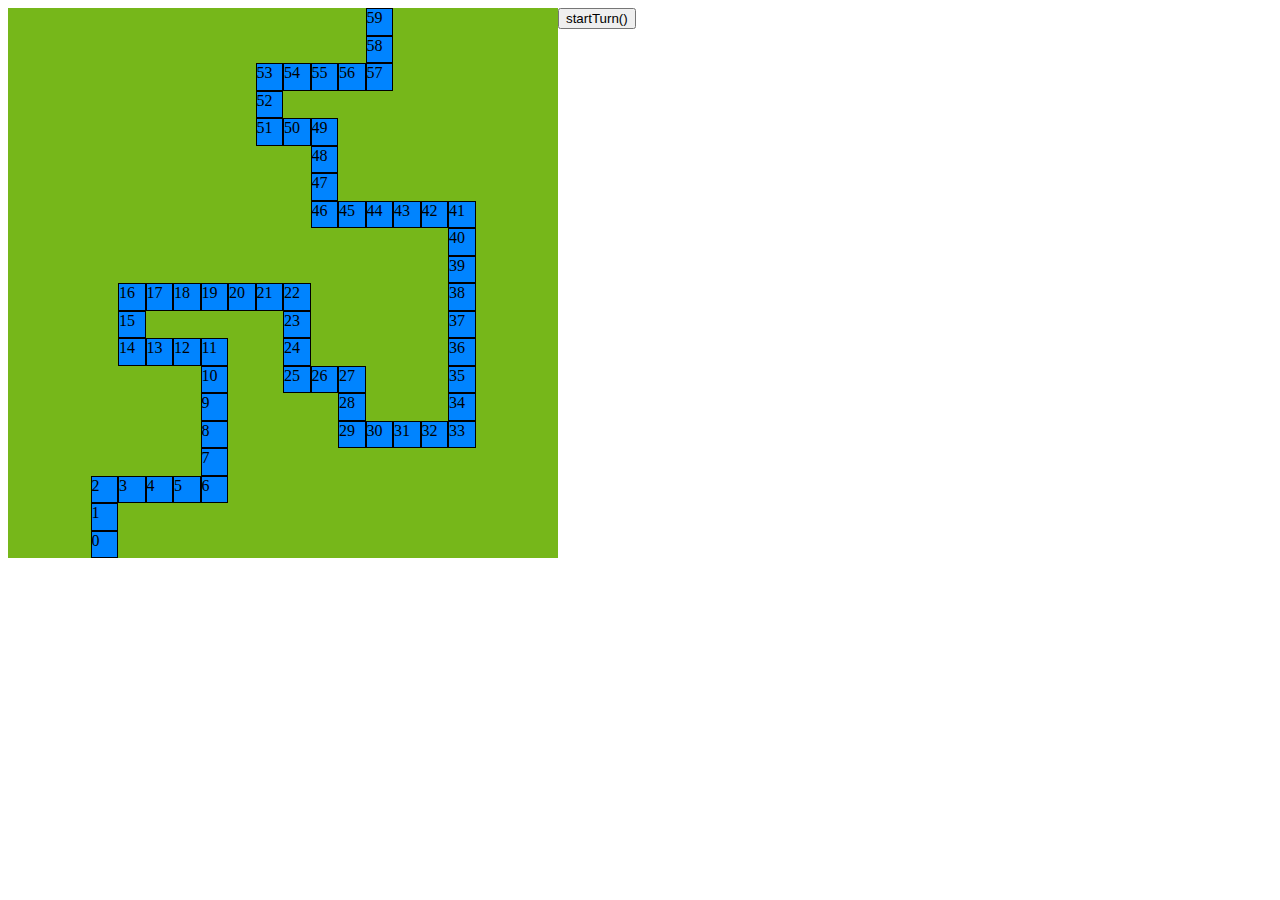
==== game.html @ 1e916843 "Added start turn button for testing" ====
<!DOCTYPE html>
<html lang="en">
<head>
  <meta charset="UTF-8">
  <meta http-equiv="X-UA-Compatible" content="IE=edge">
  <meta name="viewport" content="width=device-width, initial-scale=1.0">
  <title>AdventureLand! Title Page</title>
  <link rel="stylesheet" href="./game.css"/>
</head>
<body>
  <div class = "game">
    <section class = "board">
      <div class = "square" id = "sq0">0</div>
      <div class = "square" id = "sq1">1</div>
      <div class = "square" id = "sq2">2</div>
      <div class = "square" id = "sq3">3</div>
      <div class = "square" id = "sq4">4</div>
      <div class = "square" id = "sq5">5</div>
      <div class = "square" id = "sq6">6</div>
      <div class = "square" id = "sq7">7</div>
      <div class = "square" id = "sq8">8</div>
      <div class = "square" id = "sq9">9</div>
      <div class = "square" id = "sq10">10</div>
      <div class = "square" id = "sq11">11</div>
      <div class = "square" id = "sq12">12</div>
      <div class = "square" id = "sq13">13</div>
      <div class = "square" id = "sq14">14</div>
      <div class = "square" id = "sq15">15</div>
      <div class = "square" id = "sq16">16</div>
      <div class = "square" id = "sq17">17</div>
      <div class = "square" id = "sq18">18</div>
      <div class = "square" id = "sq19">19</div>
      <div class = "square" id = "sq20">20</div>
      <div class = "square" id = "sq21">21</div>
      <div class = "square" id = "sq22">22</div>
      <div class = "square" id = "sq23">23</div>
      <div class = "square" id = "sq24">24</div>
      <div class = "square" id = "sq25">25</div>
      <div class = "square" id = "sq26">26</div>
      <div class = "square" id = "sq27">27</div>
      <div class = "square" id = "sq28">28</div>
      <div class = "square" id = "sq29">29</div>
      <div class = "square" id = "sq30">30</div>
      <div class = "square" id = "sq31">31</div>
      <div class = "square" id = "sq32">32</div>
      <div class = "square" id = "sq33">33</div>
      <div class = "square" id = "sq34">34</div>
      <div class = "square" id = "sq35">35</div>
      <div class = "square" id = "sq36">36</div>
      <div class = "square" id = "sq37">37</div>
      <div class = "square" id = "sq38">38</div>
      <div class = "square" id = "sq39">39</div>
      <div class = "square" id = "sq40">40</div>
      <div class = "square" id = "sq41">41</div>
      <div class = "square" id = "sq42">42</div>
      <div class = "square" id = "sq43">43</div>
      <div class = "square" id = "sq44">44</div>
      <div class = "square" id = "sq45">45</div>
      <div class = "square" id = "sq46">46</div>
      <div class = "square" id = "sq47">47</div>
      <div class = "square" id = "sq48">48</div>
      <div class = "square" id = "sq49">49</div>
      <div class = "square" id = "sq50">50</div>
      <div class = "square" id = "sq51">51</div>
      <div class = "square" id = "sq52">52</div>
      <div class = "square" id = "sq53">53</div>
      <div class = "square" id = "sq54">54</div>
      <div class = "square" id = "sq55">55</div>
      <div class = "square" id = "sq56">56</div>
      <div class = "square" id = "sq57">57</div>
      <div class = "square" id = "sq58">58</div>
      <div class = "square" id = "sq59">59</div>
    </section>
    <section class = "events">
      <button>startTurn()</button>
    </section>
  </div>
  <script type="text/javascript" src="./game.js"></script>
</body>
</html>
---- game.css ----
.game {
  display: flex;
}

.board {
  display: grid;
  height: 550px;
  width: 550px;
  grid-template-rows: 5% 5% 5% 5% 5% 5% 5% 5% 5% 5% 5% 5% 5% 5% 5% 5% 5% 5% 5% 5%;
  grid-template-columns: 5% 5% 5% 5% 5% 5% 5% 5% 5% 5% 5% 5% 5% 5% 5% 5% 5% 5% 5% 5%;
  background-color: rgb(118, 183, 26);
}

.square {
  background-color: rgb(0, 132, 255);
  border: 1px solid black;
}

#sq0 {
  grid-column-start: 4;
  grid-row-start: 20;
}

#sq1{
  grid-column-start: 4;
  grid-row-start: 19;
}

#sq2{
  grid-column-start: 4;
  grid-row-start: 18;
}

#sq3{
  grid-column-start: 5;
  grid-row-start: 18;
}

#sq4{
  grid-column-start: 6;
  grid-row-start: 18;
}

#sq5{
  grid-column-start: 7;
  grid-row-start: 18;
}

#sq6{
  grid-column-start: 8;
  grid-row-start: 18;
}

#sq7{
  grid-column-start: 8;
  grid-row-start: 17;
}

#sq8{
  grid-column-start: 8;
  grid-row-start: 16;
}

#sq9{
  grid-column-start: 8;
  grid-row-start: 15;
}

#sq10{
  grid-column-start: 8;
  grid-row-start: 14;
}

#sq11{
  grid-column-start: 8;
  grid-row-start: 13;
}

#sq12{
  grid-column-start: 7;
  grid-row-start: 13;
}

#sq13{
  grid-column-start: 6;
  grid-row-start: 13;
}

#sq14{
  grid-column-start: 5;
  grid-row-start: 13;
}

#sq15{
  grid-column-start: 5;
  grid-row-start: 12;
}

#sq16{
  grid-column-start: 5;
  grid-row-start: 11;
}

#sq17{
  grid-column-start: 6;
  grid-row-start: 11;
}

#sq18{
  grid-column-start: 7;
  grid-row-start: 11;
}

#sq19 {
  grid-column-start: 8;
  grid-row-start: 11;
}

#sq20{
  grid-column-start: 9;
  grid-row-start: 11;
}

#sq21{
  grid-column-start: 10;
  grid-row-start: 11;
}

#sq22{
  grid-column-start: 11;
  grid-row-start: 11;
}

#sq23{
  grid-column-start: 11;
  grid-row-start: 12;
}

#sq24{
  grid-column-start: 11;
  grid-row-start: 13;
}

#sq25{
  grid-column-start: 11;
  grid-row-start: 14;
}

#sq26{
  grid-column-start: 12;
  grid-row-start: 14;
}

#sq27{
  grid-column-start: 13;
  grid-row-start: 14;
}

#sq28{
  grid-column-start: 13;
  grid-row-start: 15;
}

#sq29{
  grid-column-start: 13;
  grid-row-start: 16;
}

#sq30{
  grid-column-start: 14;
  grid-row-start: 16;
}

#sq31{
  grid-column-start: 15;
  grid-row-start: 16;
}

#sq32{
  grid-column-start: 16;
  grid-row-start: 16;
}

#sq33{
  grid-column-start: 17;
  grid-row-start: 16;
}

#sq34{
  grid-column-start: 17;
  grid-row-start: 15;
}

#sq35{
  grid-column-start: 17;
  grid-row-start: 14;
}

#sq36{
  grid-column-start: 17;
  grid-row-start: 13;
}

#sq37{
  grid-column-start: 17;
  grid-row-start: 12;
}

#sq38{
  grid-column-start: 17;
  grid-row-start: 11;
}

#sq39{
  grid-column-start: 17;
  grid-row-start: 10;
}

#sq40{
  grid-column-start: 17;
  grid-row-start: 9;
}

#sq41{
  grid-column-start: 17;
  grid-row-start: 8;
}

#sq42{
  grid-column-start: 16;
  grid-row-start: 8;
}

#sq43{
  grid-column-start: 15;
  grid-row-start: 8;
}

#sq44{
  grid-column-start: 14;
  grid-row-start: 8;
}

#sq45{
  grid-column-start: 13;
  grid-row-start: 8;
}

#sq46{
  grid-column-start: 12;
  grid-row-start: 8;
}

#sq47{
  grid-column-start: 12;
  grid-row-start: 7;
}

#sq48{
  grid-column-start: 12;
  grid-row-start: 6;
}

#sq49{
  grid-column-start: 12;
  grid-row-start: 5;
}

#sq50{
  grid-column-start: 11;
  grid-row-start: 5;
}

#sq51{
  grid-column-start: 10;
  grid-row-start: 5;
}

#sq52{
  grid-column-start: 10;
  grid-row-start: 4;
}

#sq53{
  grid-column-start: 10;
  grid-row-start: 3;
}

#sq54{
  grid-column-start: 11;
  grid-row-start: 3;
}

#sq55{
  grid-column-start: 12;
  grid-row-start: 3;
}

#sq56{
  grid-column-start: 13;
  grid-row-start: 3;
}

#sq57{
  grid-column-start: 14;
  grid-row-start: 3;
}

#sq58{
  grid-column-start: 14;
  grid-row-start: 2;
}

#sq59{
  grid-column-start: 14;
  grid-row-start: 1;
}
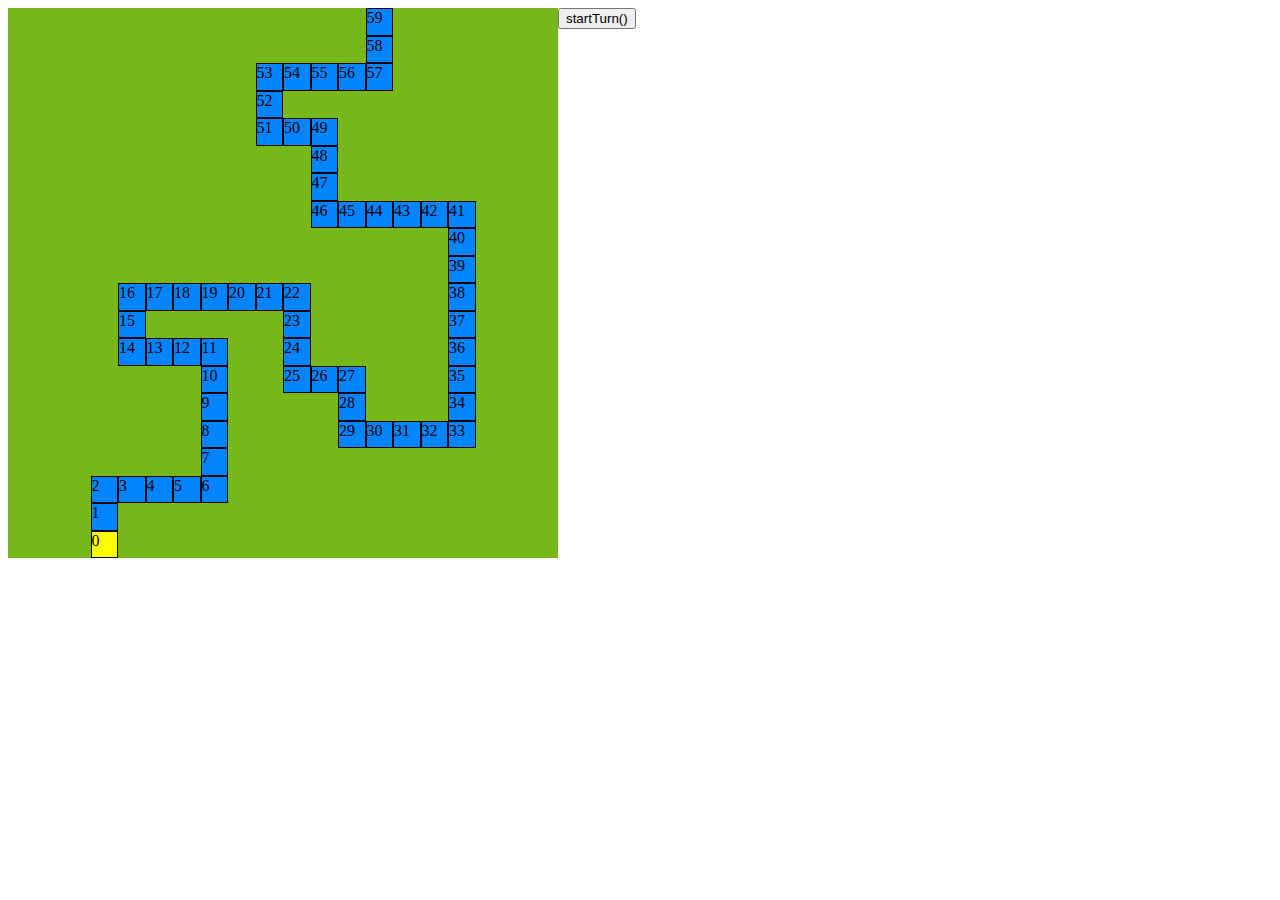
==== commit cb92a9e8: "Added CSS classes for player1 and player2 div spaces" ====
--- a/game.html
+++ b/game.html
@@ -10,7 +10,7 @@
 <body>
   <div class = "game">
     <section class = "board">
-      <div class = "square" id = "sq0">0</div>
+      <div class = "square player1 player2" id = "sq0">0</div>
       <div class = "square" id = "sq1">1</div>
       <div class = "square" id = "sq2">2</div>
       <div class = "square" id = "sq3">3</div>
--- a/game.css
+++ b/game.css
@@ -16,6 +16,14 @@
   border: 1px solid black;
 }
 
+.player1 {
+  background-color: red;
+}
+
+.player2 {
+  background-color: yellow;
+}
+
 #sq0 {
   grid-column-start: 4;
   grid-row-start: 20;
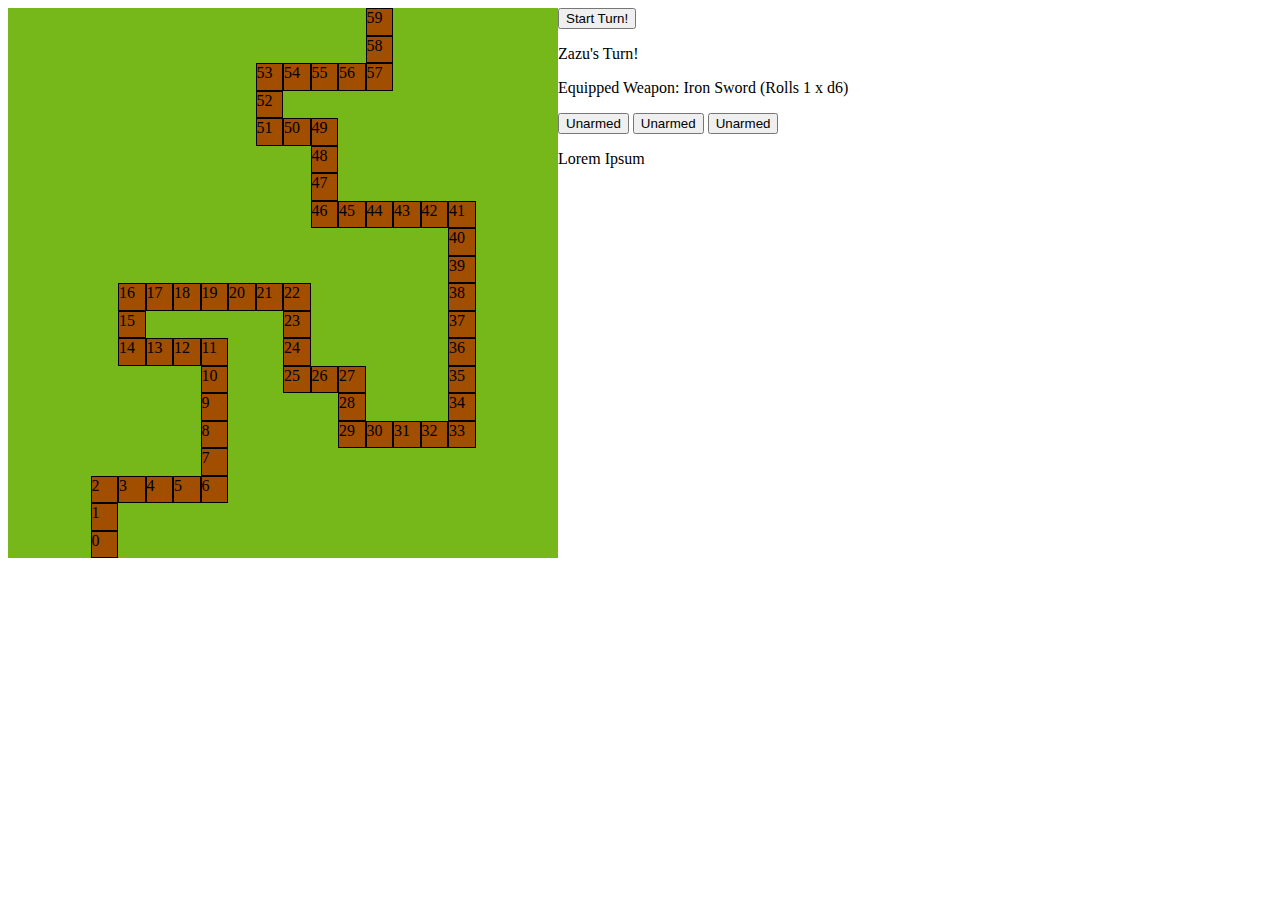
==== commit f6d07744: "Now displays dice roll values for equipped weapon." ====
--- a/game.html
+++ b/game.html
@@ -4,7 +4,7 @@
   <meta charset="UTF-8">
   <meta http-equiv="X-UA-Compatible" content="IE=edge">
   <meta name="viewport" content="width=device-width, initial-scale=1.0">
-  <title>AdventureLand! Title Page</title>
+  <title>AdventureLand!</title>
   <link rel="stylesheet" href="./game.css"/>
 </head>
 <body>
@@ -72,9 +72,20 @@
       <div class = "square" id = "sq59">59</div>
     </section>
     <section class = "events">
-      <button>startTurn()</button>
+      <button id = "startButton">Start Turn!</button>
+      <p id = "turnInd">player.name</p>
+      <div class = "weaponSelect">
+        <p class = "weapons" id = "weapon0">weapon 0</p>
+        <button class = "weapons" id = "weapon1">weapon 1</button>
+        <button class = "weapons" id = "weapon2">weapon 2</button>
+        <button class = "weapons" id = "weapon3">weapon 3</button>
+      </div>
+      <div class = "textBox">
+        <p id = "gameText">Lorem Ipsum</p>
+      </div>
     </section>
   </div>
   <script type="text/javascript" src="./game.js"></script>
+  <script type="text/javascript" src="./board_array.js"></script>
 </body>
 </html>--- a/game.css
+++ b/game.css
@@ -12,16 +12,29 @@
 }
 
 .square {
-  background-color: rgb(0, 132, 255);
+  background-color: rgb(162, 78, 0);
   border: 1px solid black;
 }
 
 .player1 {
-  background-color: red;
+  background-image: url(https://imgur.com/5jsDmrk.png);
+  background-position: center;
+  background-size: contain;
+  background-repeat: no-repeat;
 }
 
 .player2 {
-  background-color: yellow;
+  background-image: url(https://imgur.com/0ibGwVo.png);
+  background-position: center;
+  background-size: contain;
+  background-repeat: no-repeat;
+}
+
+.player1.player2 {
+  background-image: url(https://imgur.com/z7IzaB1.png);
+  background-position: center;
+  background-size: contain;
+  background-repeat: no-repeat;
 }
 
 #sq0 {
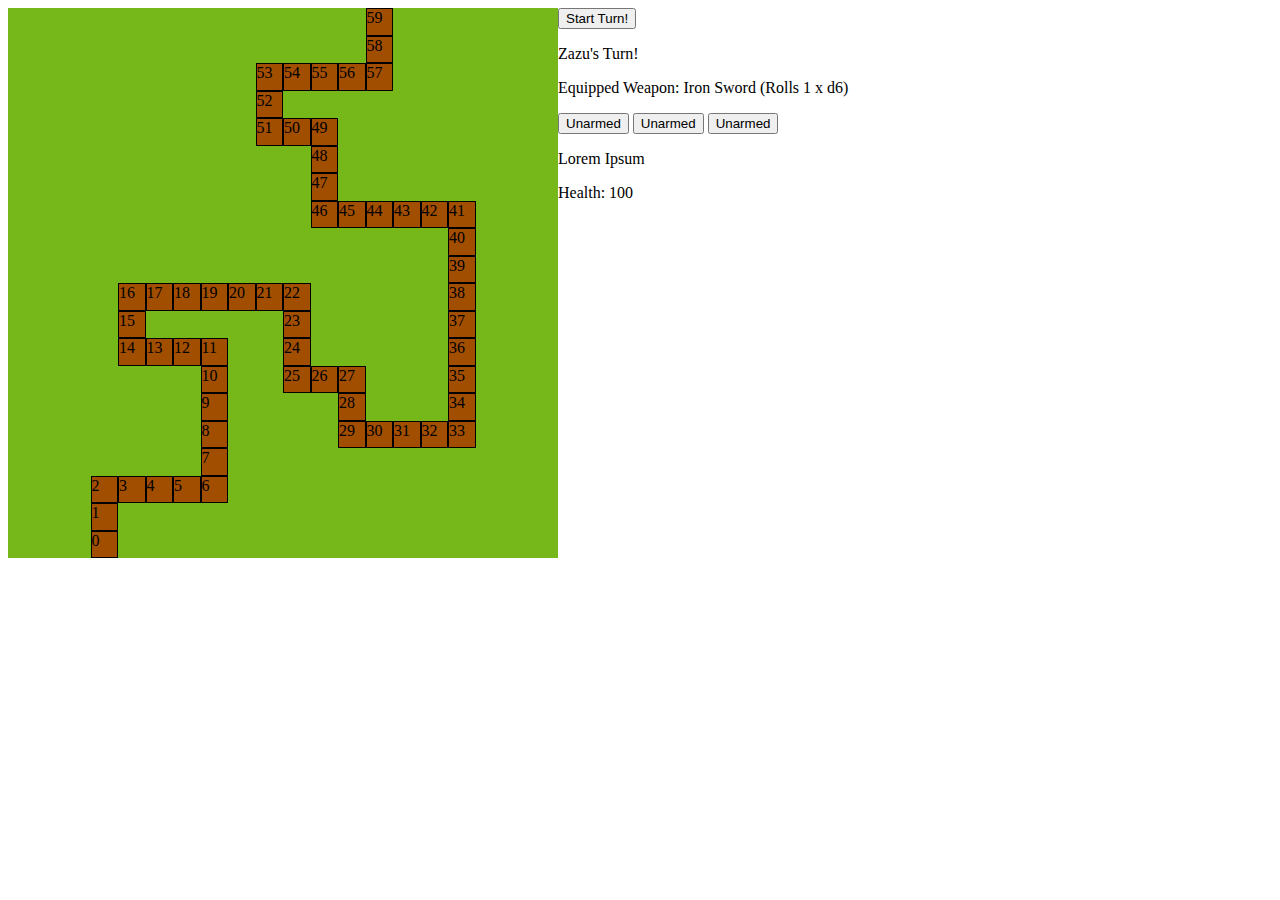
==== commit 83549815: "Began fleshing out randomFight function." ====
--- a/game.html
+++ b/game.html
@@ -83,6 +83,7 @@
       <div class = "textBox">
         <p id = "gameText">Lorem Ipsum</p>
       </div>
+      <p id = "health">health</p>
     </section>
   </div>
   <script type="text/javascript" src="./game.js"></script>
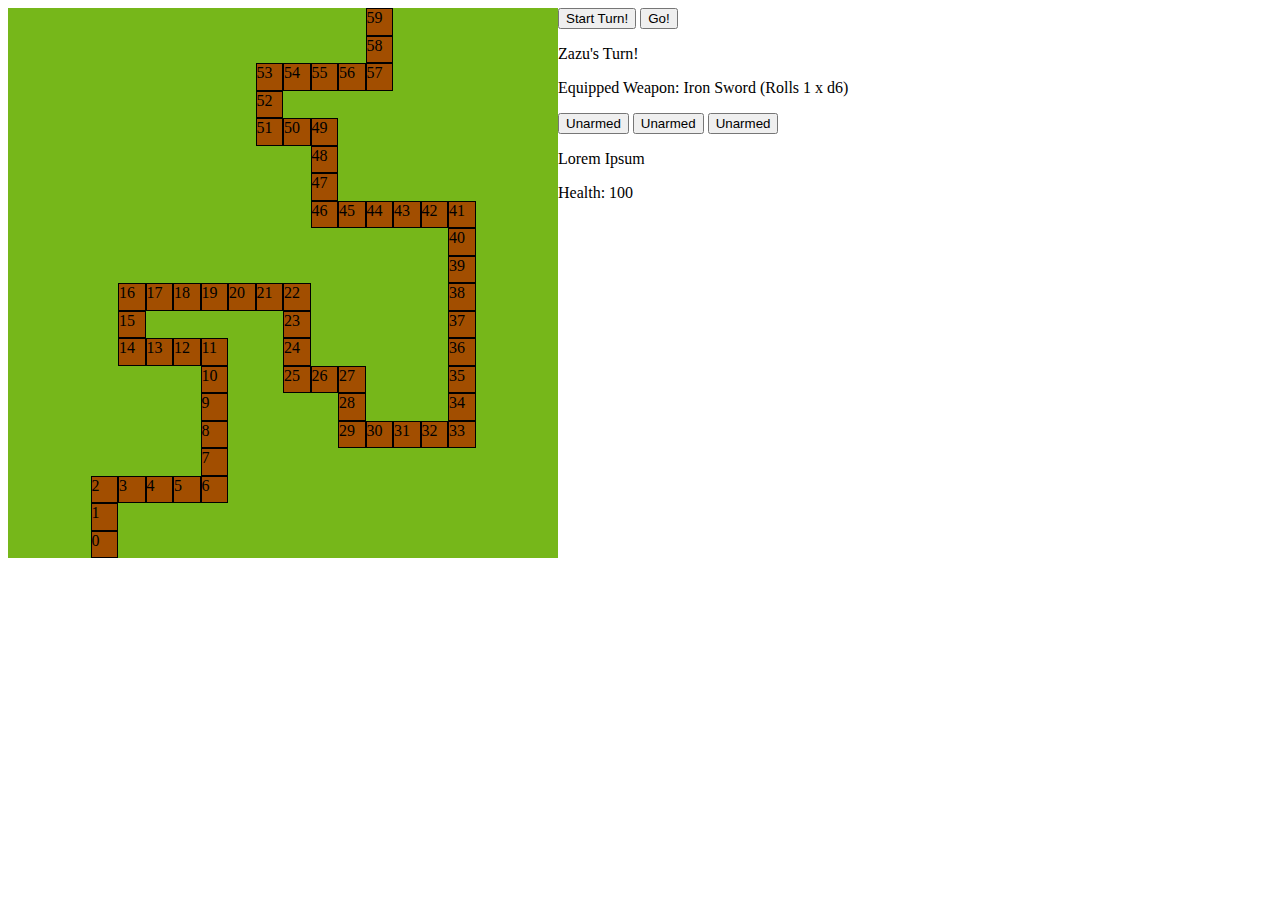
==== commit 7ca3b562: "Currently bugfixing the fight mechanic..." ====
--- a/game.html
+++ b/game.html
@@ -73,6 +73,7 @@
     </section>
     <section class = "events">
       <button id = "startButton">Start Turn!</button>
+      <button id = "goButton">Go!</button>
       <p id = "turnInd">player.name</p>
       <div class = "weaponSelect">
         <p class = "weapons" id = "weapon0">weapon 0</p>
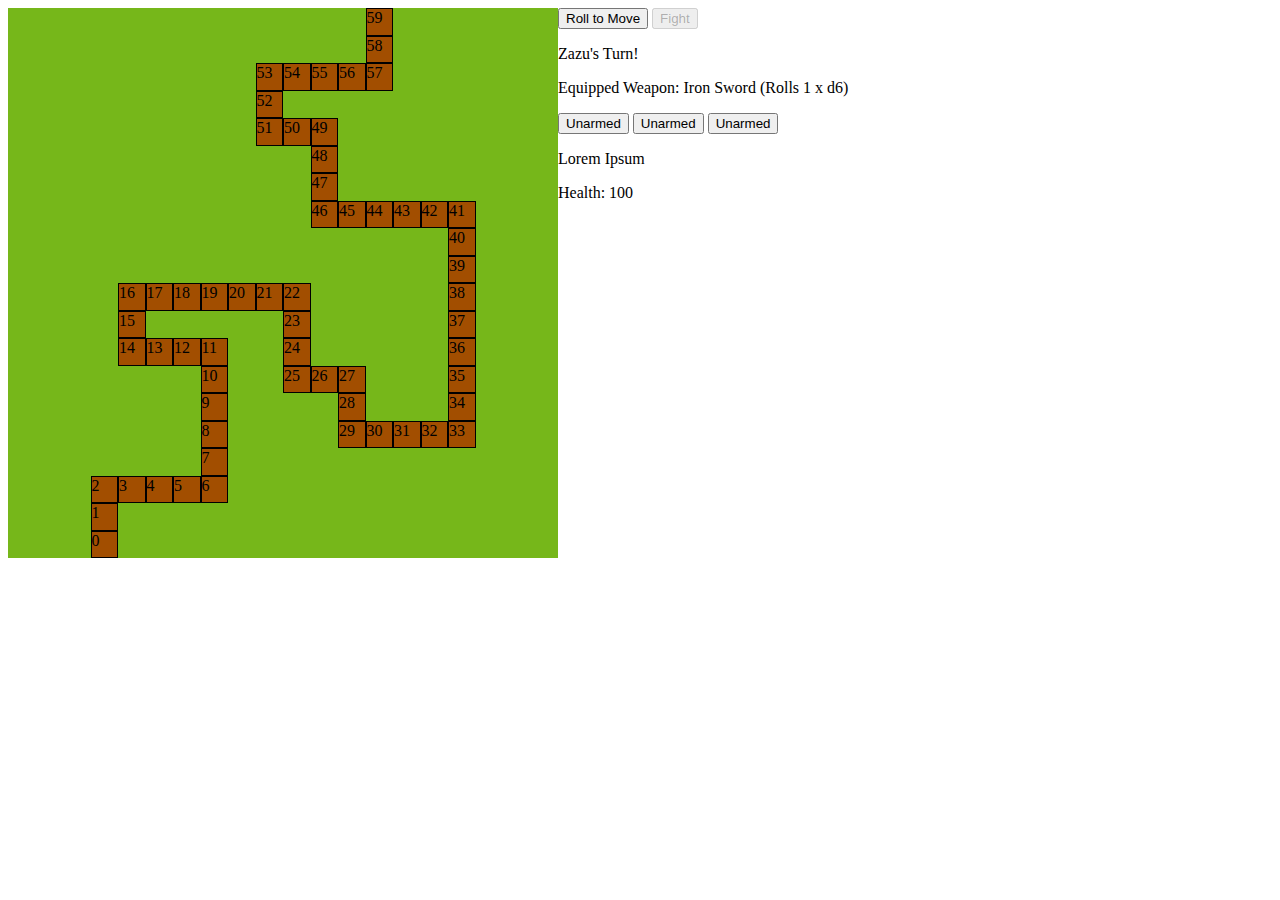
==== commit d805b8e0: "disabled buttons that aren't being used" ====
--- a/game.html
+++ b/game.html
@@ -72,8 +72,8 @@
       <div class = "square" id = "sq59">59</div>
     </section>
     <section class = "events">
-      <button id = "startButton">Start Turn!</button>
-      <button id = "goButton">Go!</button>
+      <button id = "startButton">Roll to Move</button>
+      <button id = "fightButton">Fight</button>
       <p id = "turnInd">player.name</p>
       <div class = "weaponSelect">
         <p class = "weapons" id = "weapon0">weapon 0</p>
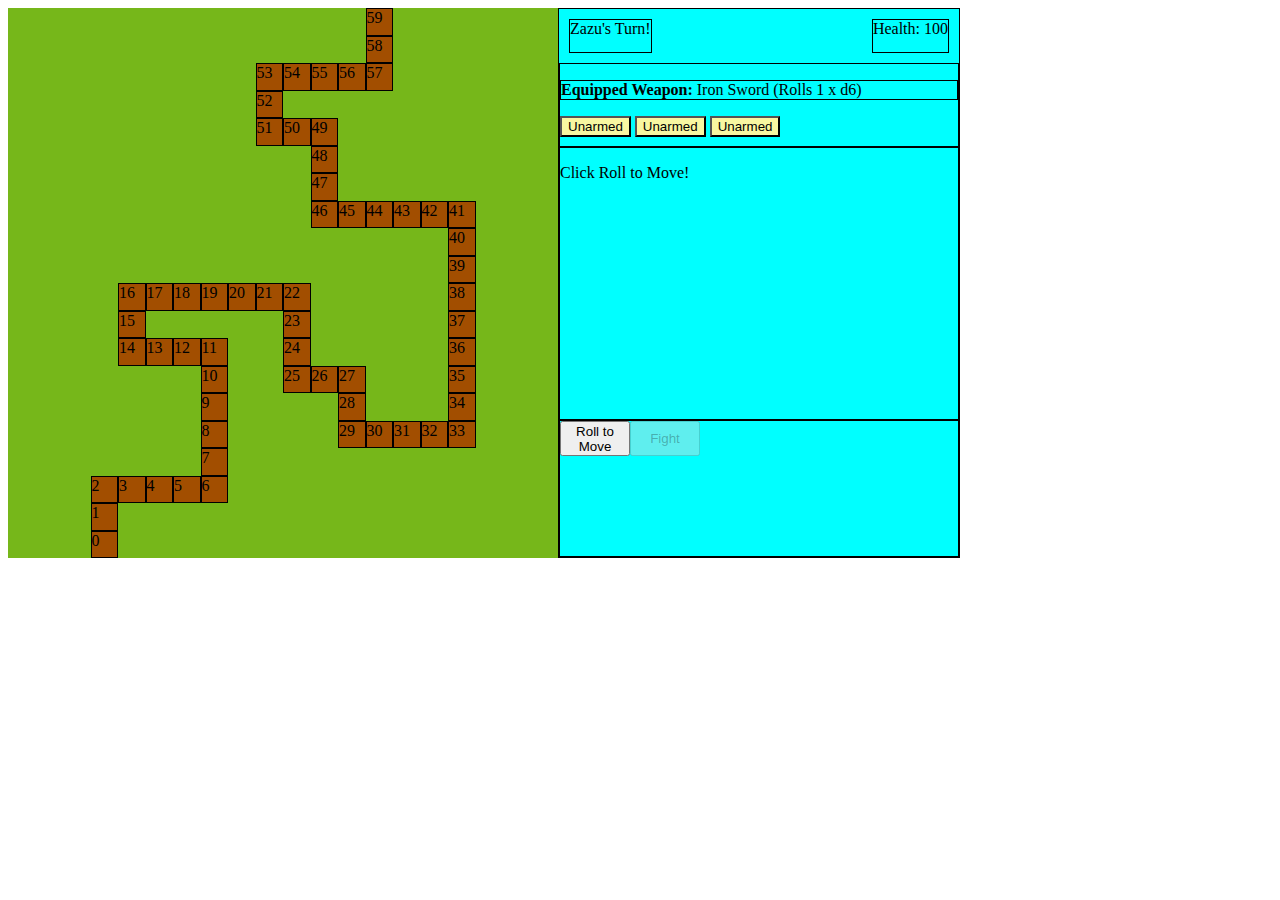
==== commit 589c6b76: "Started working on simple animations." ====
--- a/game.html
+++ b/game.html
@@ -72,19 +72,23 @@
       <div class = "square" id = "sq59">59</div>
     </section>
     <section class = "events">
-      <button id = "startButton">Roll to Move</button>
-      <button id = "fightButton">Fight</button>
-      <p id = "turnInd">player.name</p>
+      <div class = "playerInfo">
+        <p id = "turnInd">player.name</p>
+        <p id = "health">health</p>
+      </div>
       <div class = "weaponSelect">
-        <p class = "weapons" id = "weapon0">weapon 0</p>
+        <p class = "equipedWeapon" id = "weapon0">weapon 0</p>
         <button class = "weapons" id = "weapon1">weapon 1</button>
         <button class = "weapons" id = "weapon2">weapon 2</button>
         <button class = "weapons" id = "weapon3">weapon 3</button>
       </div>
       <div class = "textBox">
-        <p id = "gameText">Lorem Ipsum</p>
+        <p id = "gameText">Click Roll to Move!</p>
       </div>
-      <p id = "health">health</p>
+      <div class = "buttons">
+        <button id = "startButton">Roll to Move</button>
+        <button id = "fightButton">Fight</button>
+      </div>
     </section>
   </div>
   <script type="text/javascript" src="./game.js"></script>
--- a/game.css
+++ b/game.css
@@ -1,6 +1,74 @@
 .game {
   display: flex;
 }
+
+.events {
+  display: flex;
+  flex-direction: column;
+  width: 400px;
+  background-color: aqua;
+  border: 1px solid black;
+  padding: auto;
+}
+/* ////////////////////////////////// */
+
+.playerInfo {
+  display: flex;
+  justify-content: space-between;
+  height: 10%;
+}
+
+#health {
+  border: 1px solid black;
+  margin: 10px;
+}
+
+#turnInd {
+  border: 1px solid black;
+  margin: 10px;
+}
+
+/* ///////////////////////////////// */
+
+.weaponSelect {
+  border: 1px solid black;
+  height: 15%;
+}
+
+.equipedWeapon {
+border: 1px solid black;
+}
+
+.weapons {
+  background-color: rgb(248, 247, 161);
+}
+
+/* /////////////////////////////////// */
+
+.textBox{
+  border: 1px solid black;
+  height: 50%;
+}
+
+/* /////////////////////////////////// */
+
+.buttons {
+  border: 1px solid black;
+  height: 25%;
+  display: flex;
+}
+
+#startButton {
+  height: 35px;
+  width: 70px;
+}
+
+#fightButton {
+  height: 35px;
+  width: 70px;
+}
+
+/* ///////////////////////////////////// */
 
 .board {
   display: grid;
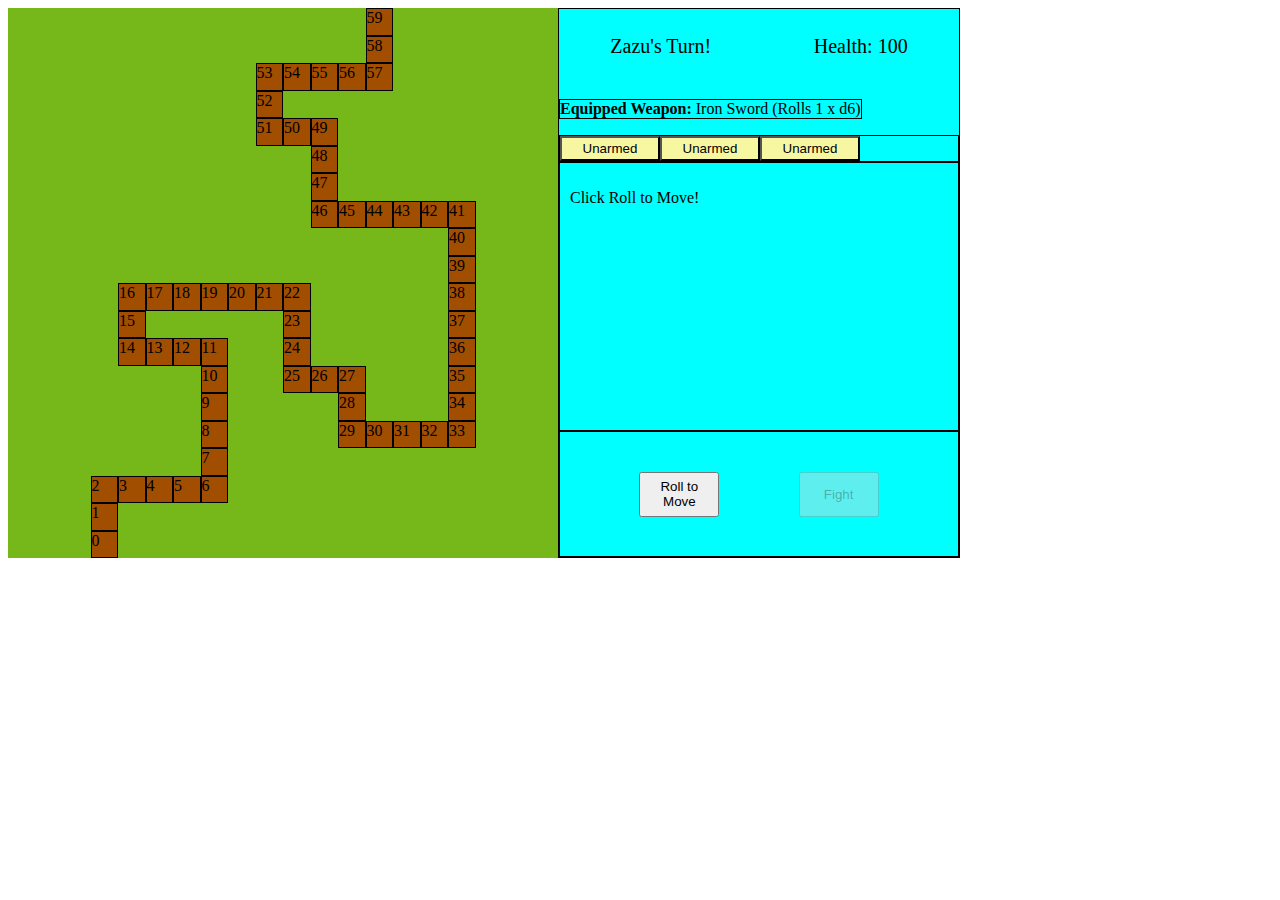
==== commit d96b46da: "More animations" ====
--- a/game.html
+++ b/game.html
@@ -76,8 +76,8 @@
         <p id = "turnInd">player.name</p>
         <p id = "health">health</p>
       </div>
+      <p class = "equipedWeapon" id = "weapon0">weapon 0</p>
       <div class = "weaponSelect">
-        <p class = "equipedWeapon" id = "weapon0">weapon 0</p>
         <button class = "weapons" id = "weapon1">weapon 1</button>
         <button class = "weapons" id = "weapon2">weapon 2</button>
         <button class = "weapons" id = "weapon3">weapon 3</button>
--- a/game.css
+++ b/game.css
@@ -14,40 +14,81 @@
 
 .playerInfo {
   display: flex;
-  justify-content: space-between;
-  height: 10%;
+  justify-content: space-around;
+  align-items: center;
+  height: 15%;
 }
 
 #health {
-  border: 1px solid black;
   margin: 10px;
+  font-size: 20px;
 }
 
 #turnInd {
-  border: 1px solid black;
   margin: 10px;
-}
+  font-size: 20px;
+}
+
+
+.flash {
+  animation-name: flash;
+  animation-duration: 1s;
+  animation-iteration-count: 2;
+  ;
+}
+
+@keyframes flash {
+  0% {color: black}
+  50% {color: red}
+  100% {color: black}
+}
+
+.bounce {
+  animation-name: bounce;
+  animation-duration: 1s;
+  animation-iteration-count: 2;
+  position: relative;
+  animation-timing-function: linear;
+}
+
+@keyframes bounce {
+  0% {bottom: 0px;}
+  25% {bottom: -7px;}
+  75% {bottom: 7px;}
+  100% {bottom: 0px;}
+}
+
 
 /* ///////////////////////////////// */
 
 .weaponSelect {
   border: 1px solid black;
-  height: 15%;
+  height: 5%;
+  display: flex;
+  justify-content: ;
 }
 
 .equipedWeapon {
-border: 1px solid black;
+  border: 1px solid black;
+  align-self: flex-start;
 }
 
 .weapons {
   background-color: rgb(248, 247, 161);
+  max-height: 25px;
+  min-width: 100px;
 }
 
 /* /////////////////////////////////// */
 
-.textBox{
+.textBox {
   border: 1px solid black;
   height: 50%;
+  padding: 10px;
+}
+
+.gameText {
+  
 }
 
 /* /////////////////////////////////// */
@@ -56,16 +97,18 @@
   border: 1px solid black;
   height: 25%;
   display: flex;
+  justify-content: space-evenly;
+  align-items: center;
 }
 
 #startButton {
-  height: 35px;
-  width: 70px;
+  height: 45px;
+  width: 80px;
 }
 
 #fightButton {
-  height: 35px;
-  width: 70px;
+  height: 45px;
+  width: 80px;
 }
 
 /* ///////////////////////////////////// */
